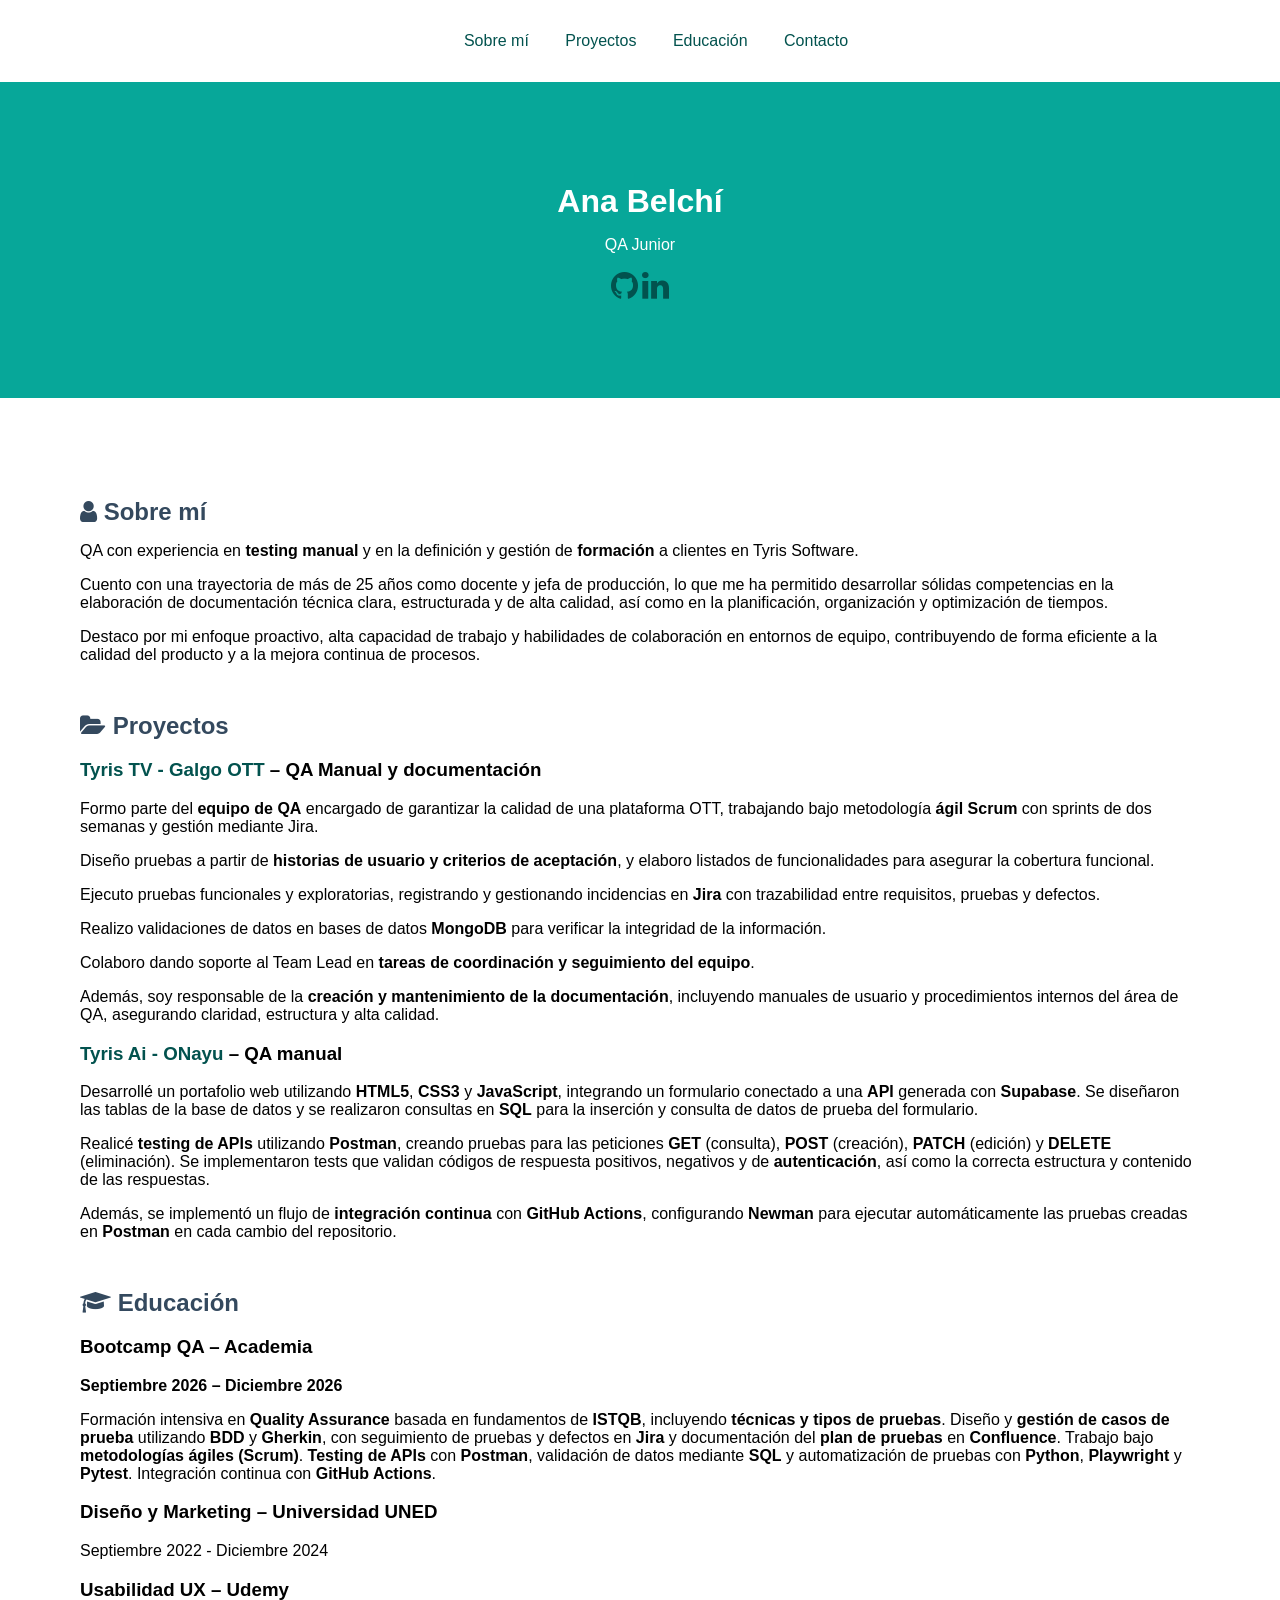
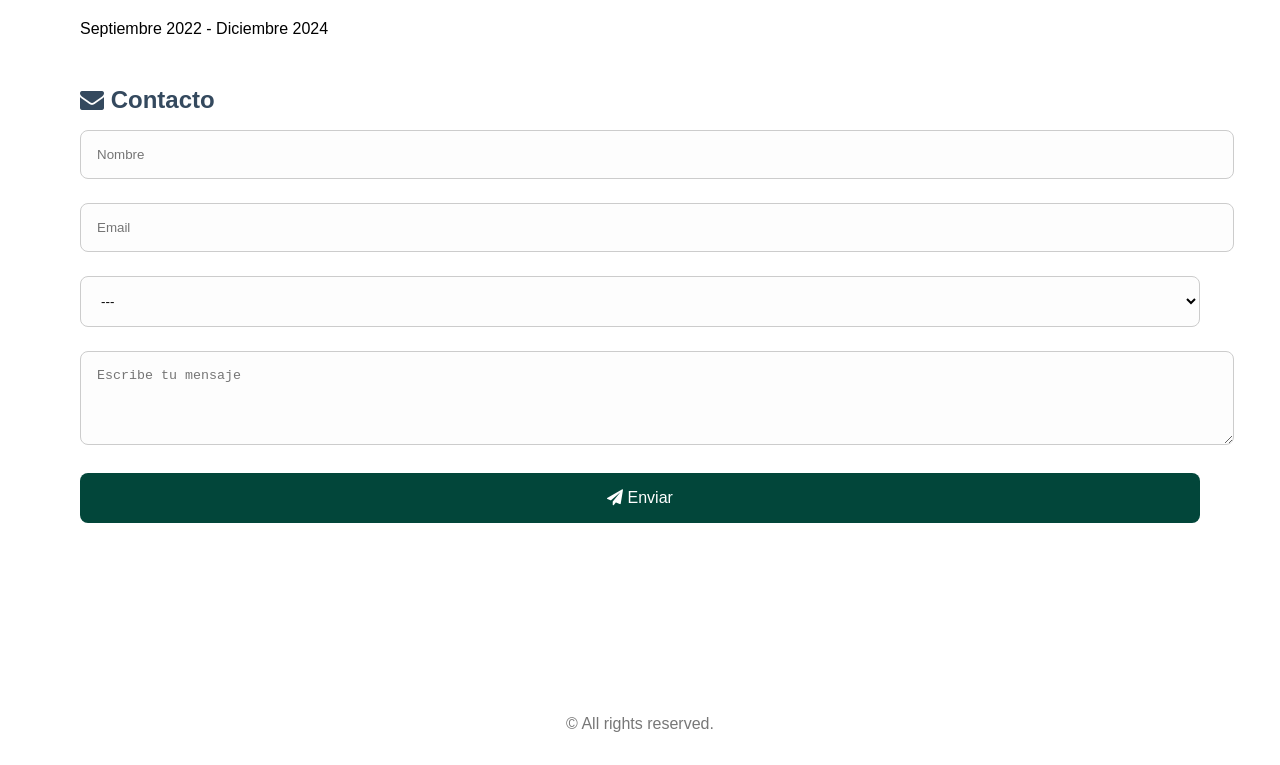
==== index.html @ bd47f377 "Modificación Proyectos TyrisTV Se cambian los textos de proyecto Tyris TV" ====
<!DOCTYPE html>
<html lang="es">

<head>
  <meta charset="UTF-8" />
  <meta name="viewport" content="width=device-width, initial-scale=1.0" />
  <meta name="description" content="Portfolio Ana Belchí QA" />
  <meta name="author" content="Ana Belchí" />
  <title>Ana Belchí | Portfolio</title>
  <link href="style.css" rel="stylesheet" />
  <!-- Importar Font Awesome para los iconos -->
  <link rel="stylesheet" href="https://cdnjs.cloudflare.com/ajax/libs/font-awesome/4.7.0/css/font-awesome.min.css" />
</head>

<body>
  <!-- Menú de navegación -->
  <nav>
    <ul>
      <li><a id="menusobremi" href="#sobremi">Sobre mí</a></li>
      <li><a id="menuproyectos" href="#proyectos">Proyectos</a></li>
      <li><a id="menueducacion" href="#educacion">Educación</a></li>
      <li><a id="menucontacto" href="#contacto">Contacto</a></li>
    </ul>
  </nav>

  <!-- Encabezado -->
  <header>
    <h1 id="minombre">Ana Belchí</h1>
    <p id="titulo">QA Junior</p>
    <p>
      <a id="linkgithub" href="https://github.com/AnaBelchiQAOrganization" title="GitHub" class="fa fa-github fa-2x"
        aria-label="GitHub"></a>
      <a id="linklinkedin" href="https://www.linkedin.com/in/ana-belch%C3%AD-50541218/" title="LinkedIn"
        class="fa fa-linkedin fa-2x" aria-label="LinkedIn"></a>
    </p>
  </header>

  <!-- Contenido principal -->
  <main>
    <section id="sobremi">
      <h2 id="titulosobremi">
        <i class="fa fa-user"></i> Sobre mí
      </h2>
      <p>
        QA con experiencia en <strong>testing manual</strong> y en la definición y
        gestión de <strong>formación</strong> a clientes en Tyris Software.
      </p>

      <p>
        Cuento con una trayectoria de más de 25 años como docente y jefa de producción,
        lo que me ha permitido desarrollar sólidas competencias en la elaboración de
        documentación técnica clara, estructurada y de alta calidad, así como en la
        planificación, organización y optimización de tiempos.
      </p>

      <p>
        Destaco por mi enfoque proactivo, alta capacidad de trabajo y habilidades
        de colaboración en entornos de equipo, contribuyendo de forma eficiente a la
        calidad del producto y a la mejora continua de procesos.
      </p>

    </section>

    <section id="proyectos">
      <h2 id="tituloproyectos">
        <i class="fa fa-folder-open"></i> Proyectos
      </h2>

      <h3>
        <a id="linkproyectoapi" href="https://yourwebsite.com" target="_blank">Tyris TV - Galgo OTT</a>
        – QA Manual y documentación
      </h3>
      <p>
        Formo parte del <strong>equipo de QA</strong> encargado de garantizar la calidad de una plataforma OTT,
        trabajando bajo metodología <strong>ágil Scrum</strong> con sprints de dos semanas y gestión mediante Jira.
      </p>

      <p>
        Diseño pruebas a partir de <strong>historias de usuario y criterios de aceptación</strong>, y elaboro listados
        de funcionalidades para asegurar la cobertura funcional.
      </p>

      <p>
        Ejecuto pruebas funcionales y exploratorias, registrando y gestionando incidencias en <strong>Jira</strong>
        con trazabilidad entre requisitos, pruebas y defectos.
      </p>

      <p>
        Realizo validaciones de datos en bases de datos <strong>MongoDB</strong> para verificar la integridad de la información.
      </p>

      <p>
        Colaboro dando soporte al Team Lead en <strong>tareas de coordinación y seguimiento del equipo</strong>.
      </p>

      <p>
        Además, soy responsable de la <strong>creación y mantenimiento de la documentación</strong>, incluyendo manuales 
        de usuario y procedimientos internos del área de QA, asegurando claridad, estructura y alta calidad.
      </p>
      <h3>
        <a id="linkproyectoportafolio" href="https://yourwebsite.com">Tyris Ai - ONayu</a>
        – QA manual
      </h3>
      <p>
        Desarrollé un portafolio web utilizando <strong>HTML5</strong>, <strong>CSS3</strong> y
        <strong>JavaScript</strong>, integrando un formulario conectado a una
        <strong>API</strong> generada con <strong>Supabase</strong>. Se diseñaron las tablas
        de la base de datos y se realizaron consultas en <strong>SQL</strong> para la
        inserción y consulta de datos de prueba del formulario.
      </p>

      <p>
        Realicé <strong>testing de APIs</strong> utilizando <strong>Postman</strong>, creando
        pruebas para las peticiones <strong>GET</strong> (consulta),
        <strong>POST</strong> (creación), <strong>PATCH</strong> (edición) y
        <strong>DELETE</strong> (eliminación). Se implementaron tests que validan códigos de
        respuesta positivos, negativos y de <strong>autenticación</strong>, así como la
        correcta estructura y contenido de las respuestas.
      </p>

      <p>
        Además, se implementó un flujo de <strong>integración continua</strong> con
        <strong>GitHub Actions</strong>, configurando <strong>Newman</strong> para ejecutar
        automáticamente las pruebas creadas en <strong>Postman</strong> en cada cambio del
        repositorio.
      </p>

    </section>

    <section id="educacion">
      <h2 id="tituloeducacion">
        <i class="fa fa-graduation-cap"></i> Educación
      </h2>

      <h3>Bootcamp QA – Academia</h3>
      <p><strong>Septiembre 2026 – Diciembre 2026</strong></p>
      <p>
        Formación intensiva en <strong>Quality Assurance</strong> basada en fundamentos de
        <strong>ISTQB</strong>, incluyendo <strong>técnicas y tipos de pruebas</strong>.
        Diseño y <strong>gestión de casos de prueba</strong> utilizando
        <strong>BDD</strong> y <strong>Gherkin</strong>, con seguimiento de pruebas y defectos
        en <strong>Jira</strong> y documentación del <strong>plan de pruebas</strong> en
        <strong>Confluence</strong>. Trabajo bajo <strong>metodologías ágiles (Scrum)</strong>.
        <strong>Testing de APIs</strong> con <strong>Postman</strong>, validación de datos
        mediante <strong>SQL</strong> y automatización de pruebas con <strong>Python</strong>,
        <strong>Playwright</strong> y <strong>Pytest</strong>. Integración continua con
        <strong>GitHub Actions</strong>.
      </p>


      <h3>Diseño y Marketing – Universidad UNED</h3>
      <p>Septiembre 2022 - Diciembre 2024</p>

      <h3>Usabilidad UX – Udemy</h3>
      <p>Septiembre 2022 - Diciembre 2024</p>
    </section>

    <section id="contacto">
      <h2 id="titulocontacto">
        <i class="fa fa-envelope"></i> Contacto
      </h2>
      <form id="contactForm" onsubmit="return enviarFormulario(event)">
        <input id="nombre" type="text" placeholder="Nombre" />
        <input id="email" type="email" placeholder="Email" />
        <select id="asunto">
          <option value="">---</option>
          <option value="info">Información</option>
          <option value="job">Oferta Trabajo</option>
          <option value="other">Otro</option>
        </select>
        <textarea id="mensaje" rows="4" placeholder="Escribe tu mensaje"></textarea>
        <button id="enviar" type="submit">
          <i class="fa fa-paper-plane"></i> Enviar
        </button>
      </form>
      <p id="formMessage"></p>
    </section>
  </main>

  <!-- Pie de página -->
  <footer>
    <p>&copy; All rights reserved.</p>
  </footer>
</body>

<!-- JavaScript -->
<script src="script.js" defer></script>

</html>
---- style.css ----
body {
  font-family: Verdana, Arial, sans-serif;
  font-size: 1rem;
  color: black;
  margin: 0;
}

header {
  background-color: rgb(7, 167, 153);
  color: white;
  padding: 5rem;
  text-align: center;
}

main {
  padding: 5rem;
  text-align: left;
}

nav {
  text-align: center;
  width:100%;
  padding: 1rem;
}

nav ul {
  padding: 0;
  margin: 0;
    background-color: white;
  
}

nav ul li {
  display: inline-block;
  margin: 0rem;
  font-size: 1rem;
  padding: 1rem;
  border-radius: 0.5rem ;

}
/* Menú vertical en móvil */
@media (max-width: 768px) {
  nav ul li {
    display: block;
    margin: 0.8rem 0;
  }
}

h1 {
  font-size: 2rem;
  margin-bottom: 1rem;
}

p {
  font-size: 1rem;
  margin-bottom: 1rem;
}

a {
  color: #02524e;
  text-decoration: none;
}

a:hover {
  text-decoration: underline;
}

section {
  margin-bottom: 3rem;
}

h2 {
  font-size: 1.5rem;
  margin-bottom: 1rem;
  color: #34495e;
}

/* FORMULARIO */
form {
  width: 100%;
  font-size: 1rem;
}

input,
textarea,
select {
  width: 100%;
  padding: 1rem;
  margin-bottom: 1.5rem;
  border: 1px solid #ccc;
  border-radius: 0.5rem;
  background-color: #fdfdfd;
}

button {
  width: 100%;
  padding: 1rem;
  background-color: #02463a;
  color: white;
  border: none;
  border-radius: 0.5rem;
  font-size: 1rem;
}

footer {
  margin-top: 2rem;
  padding: 1rem;
  font-size: 0.9rem;
  color: #777;
  text-align: center;
}

table {
  width: 100%;
  border-collapse: collapse;
  table-layout: fixed; /* CLAVE */
  font-family: Arial, sans-serif;
}

th, td {
  border: 1px solid #ddd;
  padding: 6px;
  font-size: 14px;
  word-wrap: break-word;
  overflow-wrap: break-word;
}

thead {
  background-color: #f4f4f4;
}

/* Móvil */
@media (max-width: 768px) {
  th, td {
    font-size: 12px;
    padding: 4px;
  }
}
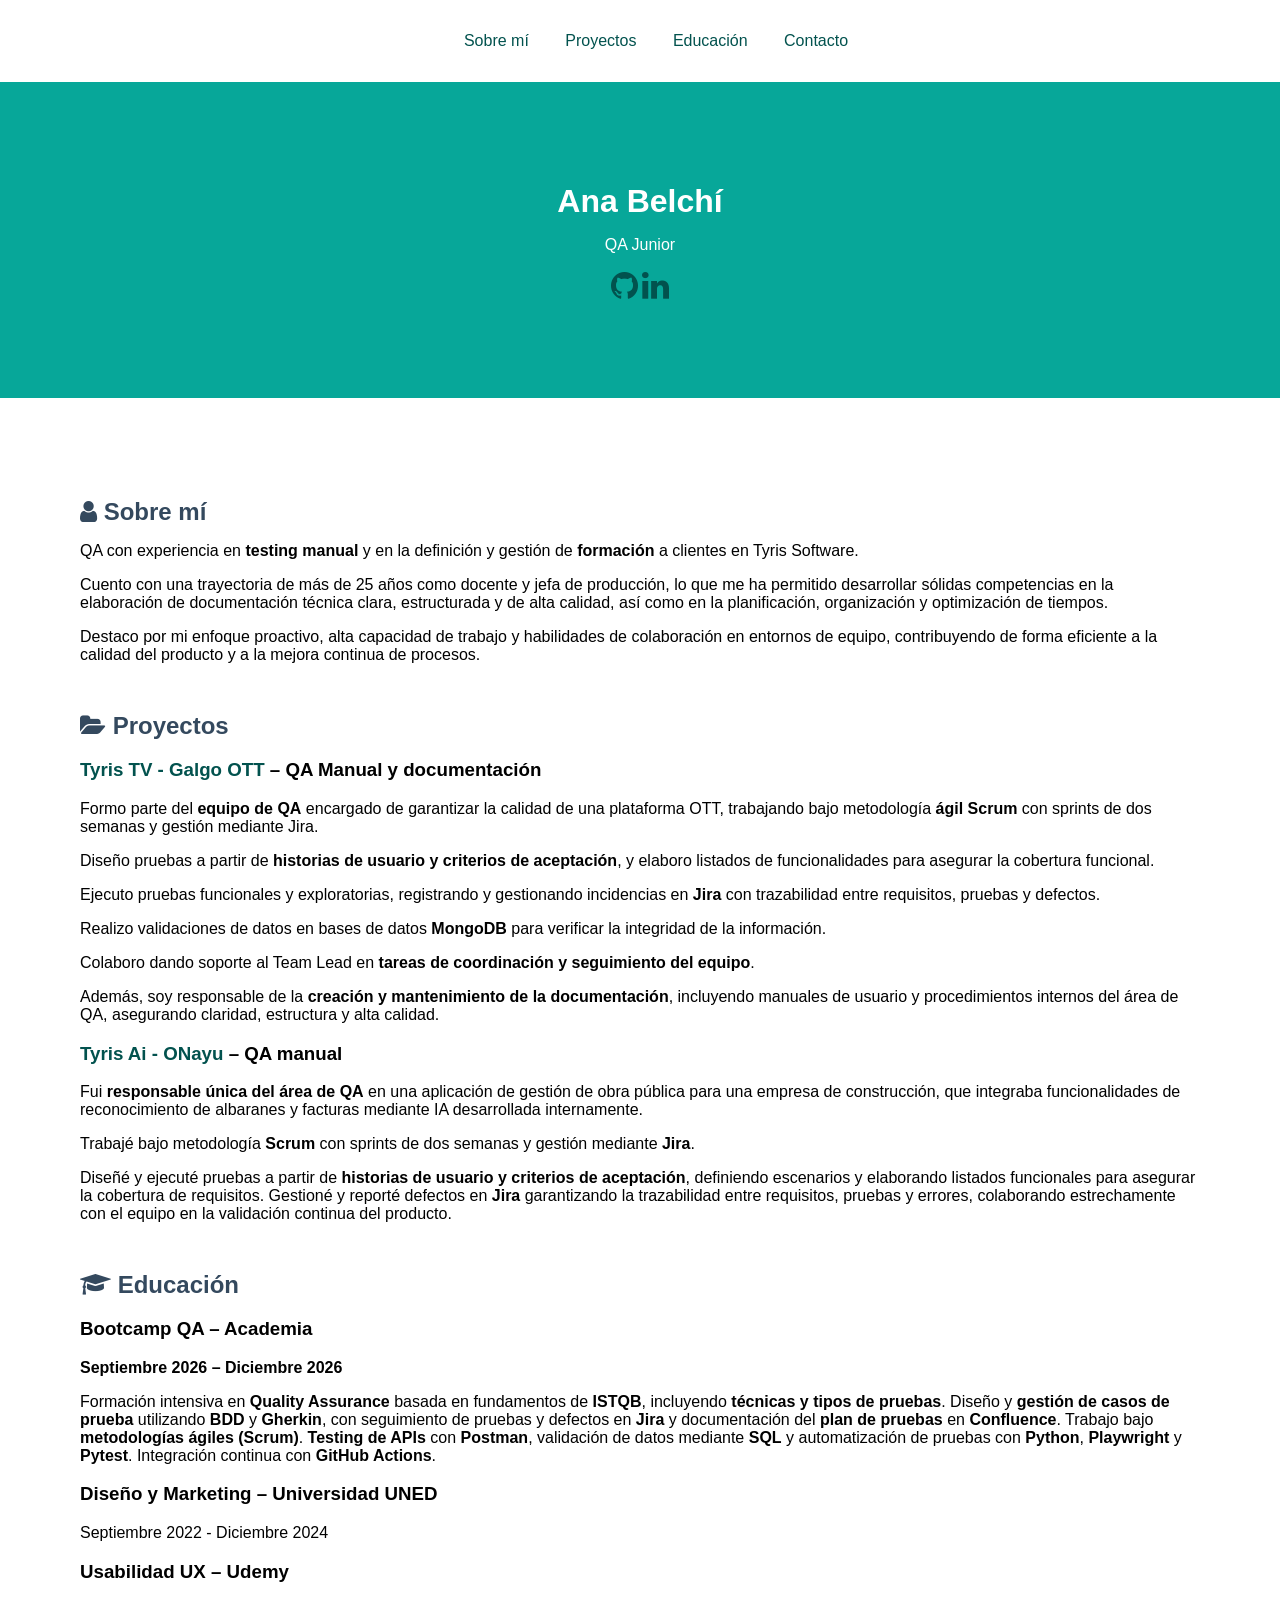
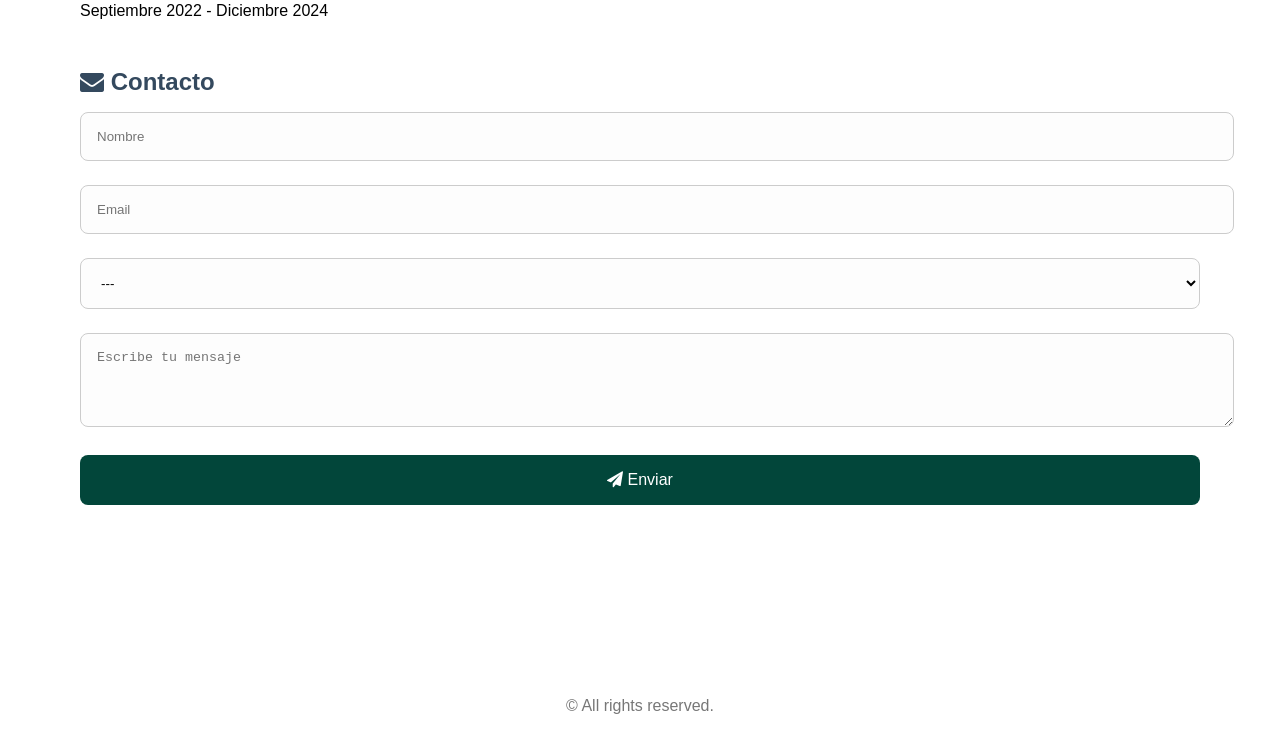
==== commit 98e10616: "Modificación del proyecto Tyris AI Se han añadido los textos al proyecto de Tyris AI" ====
--- a/index.html
+++ b/index.html
@@ -86,7 +86,8 @@
       </p>
 
       <p>
-        Realizo validaciones de datos en bases de datos <strong>MongoDB</strong> para verificar la integridad de la información.
+        Realizo validaciones de datos en bases de datos <strong>MongoDB</strong> para verificar la integridad de la
+        información.
       </p>
 
       <p>
@@ -94,7 +95,7 @@
       </p>
 
       <p>
-        Además, soy responsable de la <strong>creación y mantenimiento de la documentación</strong>, incluyendo manuales 
+        Además, soy responsable de la <strong>creación y mantenimiento de la documentación</strong>, incluyendo manuales
         de usuario y procedimientos internos del área de QA, asegurando claridad, estructura y alta calidad.
       </p>
       <h3>
@@ -102,27 +103,21 @@
         – QA manual
       </h3>
       <p>
-        Desarrollé un portafolio web utilizando <strong>HTML5</strong>, <strong>CSS3</strong> y
-        <strong>JavaScript</strong>, integrando un formulario conectado a una
-        <strong>API</strong> generada con <strong>Supabase</strong>. Se diseñaron las tablas
-        de la base de datos y se realizaron consultas en <strong>SQL</strong> para la
-        inserción y consulta de datos de prueba del formulario.
+        Fui <strong>responsable única del área de QA</strong> en una aplicación de gestión de obra
+        pública para una empresa de construcción, que integraba funcionalidades de reconocimiento de
+        albaranes y facturas mediante IA desarrollada internamente.
       </p>
 
       <p>
-        Realicé <strong>testing de APIs</strong> utilizando <strong>Postman</strong>, creando
-        pruebas para las peticiones <strong>GET</strong> (consulta),
-        <strong>POST</strong> (creación), <strong>PATCH</strong> (edición) y
-        <strong>DELETE</strong> (eliminación). Se implementaron tests que validan códigos de
-        respuesta positivos, negativos y de <strong>autenticación</strong>, así como la
-        correcta estructura y contenido de las respuestas.
+        Trabajé bajo metodología <strong>Scrum</strong> con sprints de dos semanas y gestión mediante
+        <strong>Jira</strong>.
       </p>
 
       <p>
-        Además, se implementó un flujo de <strong>integración continua</strong> con
-        <strong>GitHub Actions</strong>, configurando <strong>Newman</strong> para ejecutar
-        automáticamente las pruebas creadas en <strong>Postman</strong> en cada cambio del
-        repositorio.
+        Diseñé y ejecuté pruebas a partir de <strong>historias de usuario y criterios de aceptación</strong>,
+        definiendo escenarios y elaborando listados funcionales para asegurar la cobertura de requisitos.
+        Gestioné y reporté defectos en <strong>Jira</strong> garantizando la trazabilidad entre requisitos,
+        pruebas y errores, colaborando estrechamente con el equipo en la validación continua del producto.
       </p>
 
     </section>
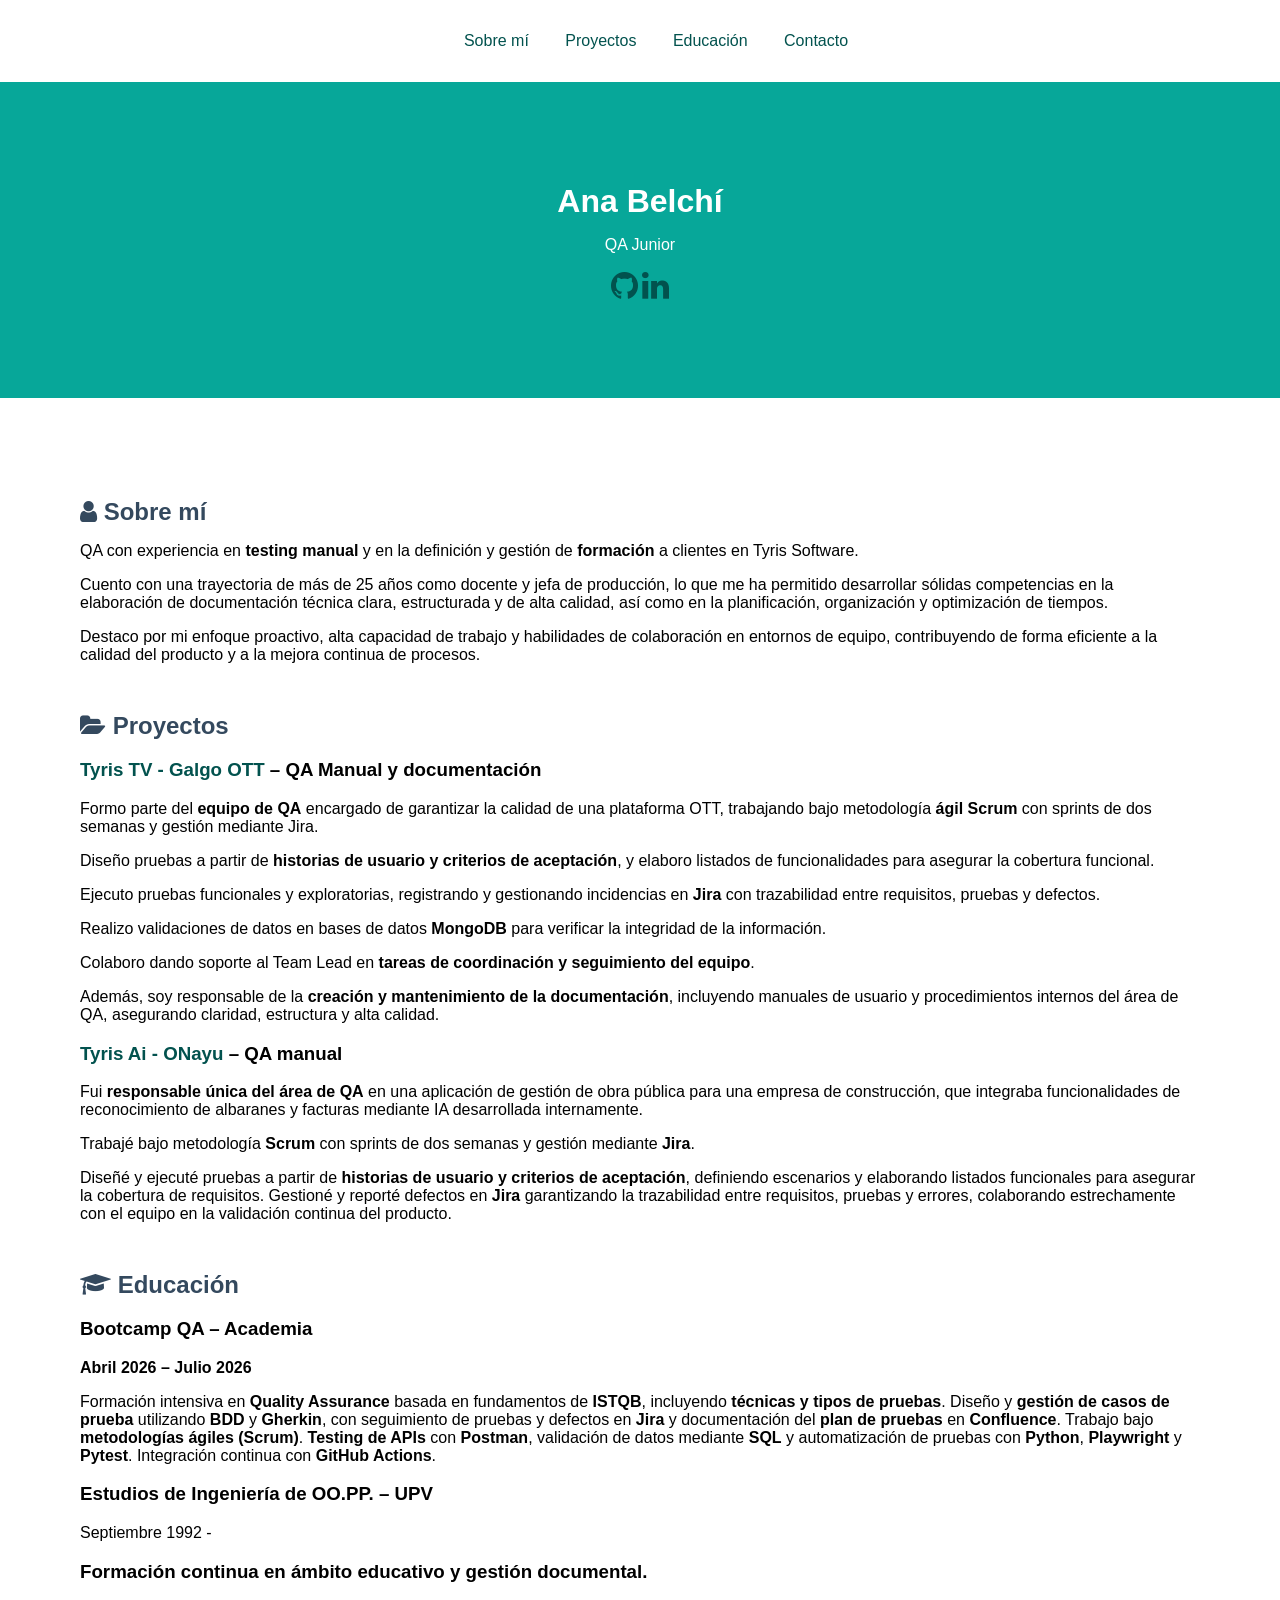
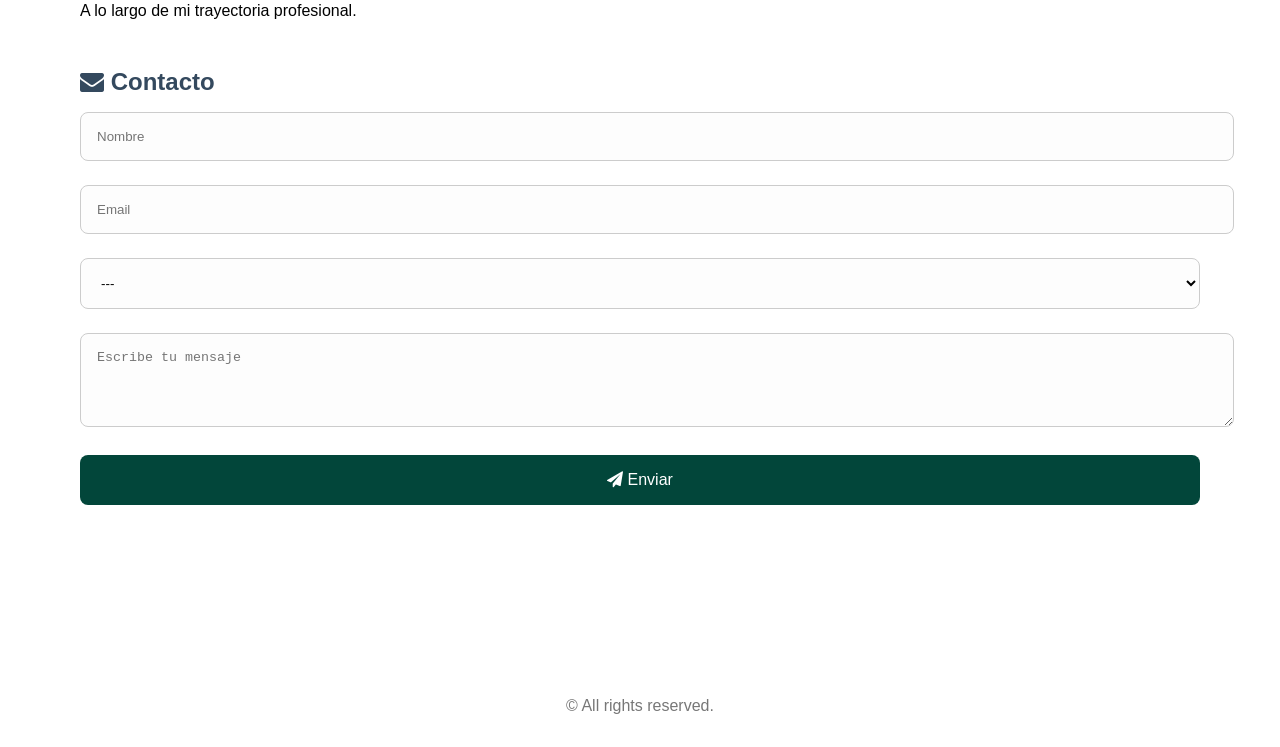
==== commit bd41f39d: "Modificada la sección Educación Se añaden los textos de las etapas formativas." ====
--- a/index.html
+++ b/index.html
@@ -128,7 +128,7 @@
       </h2>
 
       <h3>Bootcamp QA – Academia</h3>
-      <p><strong>Septiembre 2026 – Diciembre 2026</strong></p>
+      <p><strong>Abril 2026 – Julio 2026</strong></p>
       <p>
         Formación intensiva en <strong>Quality Assurance</strong> basada en fundamentos de
         <strong>ISTQB</strong>, incluyendo <strong>técnicas y tipos de pruebas</strong>.
@@ -143,11 +143,11 @@
       </p>
 
 
-      <h3>Diseño y Marketing – Universidad UNED</h3>
-      <p>Septiembre 2022 - Diciembre 2024</p>
+      <h3>Estudios de Ingeniería de OO.PP. – UPV</h3>
+      <p>Septiembre 1992 - </p>
 
-      <h3>Usabilidad UX – Udemy</h3>
-      <p>Septiembre 2022 - Diciembre 2024</p>
+      <h3>Formación continua en ámbito educativo y gestión documental.</h3>
+      <p>A lo largo de mi trayectoria profesional.</p>
     </section>
 
     <section id="contacto">
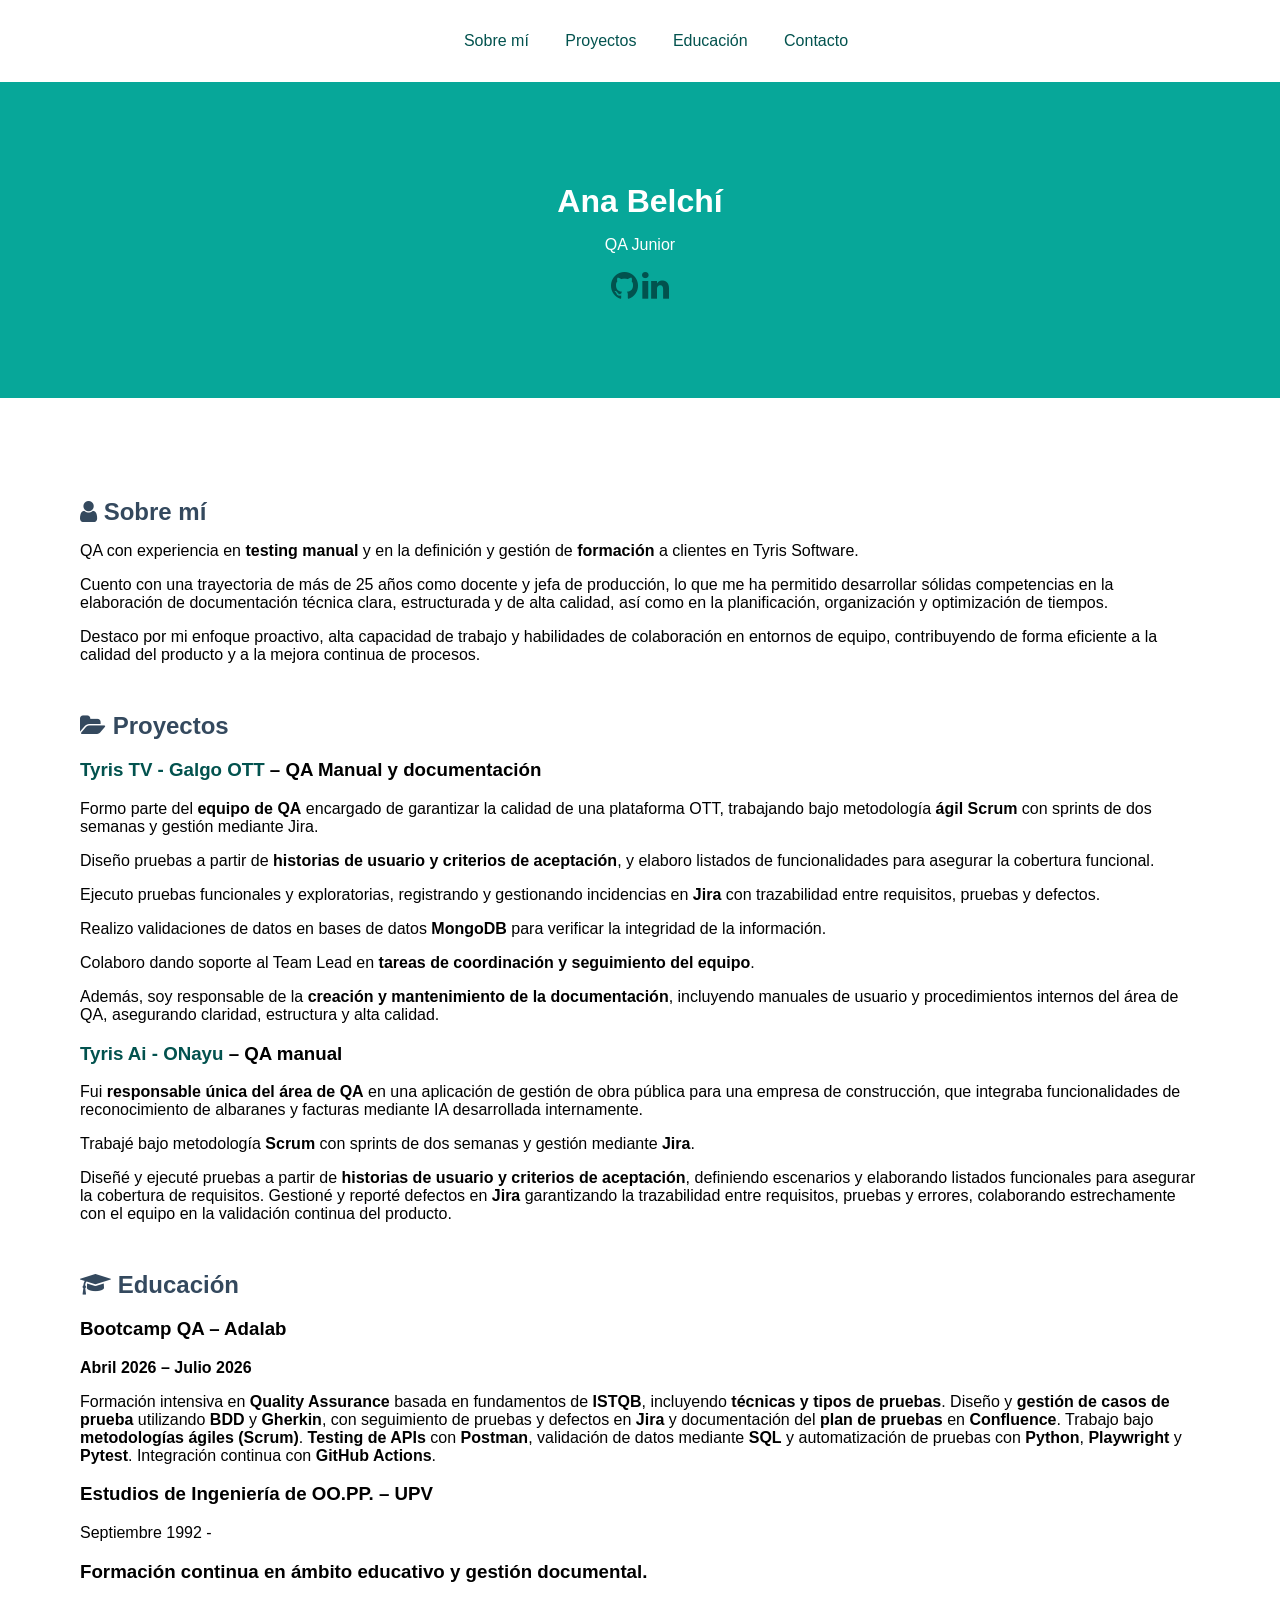
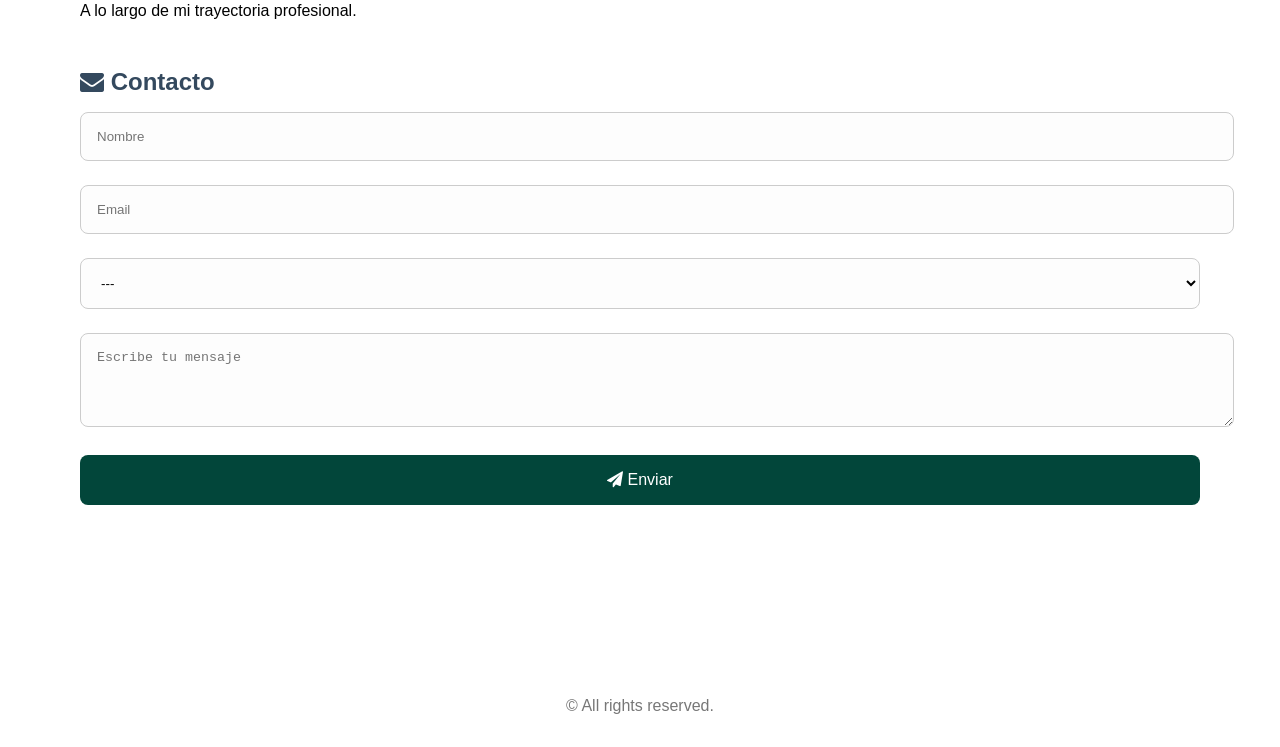
==== commit f1b4873a: "Modificación de enlaces. Se añaden los enlaces a los proyectos" ====
--- a/index.html
+++ b/index.html
@@ -67,7 +67,7 @@
       </h2>
 
       <h3>
-        <a id="linkproyectoapi" href="https://yourwebsite.com" target="_blank">Tyris TV - Galgo OTT</a>
+        <a id="linkproyectogalgo" href="https://galgo.tv" target="_blank">Tyris TV - Galgo OTT</a>
         – QA Manual y documentación
       </h3>
       <p>
@@ -99,7 +99,7 @@
         de usuario y procedimientos internos del área de QA, asegurando claridad, estructura y alta calidad.
       </p>
       <h3>
-        <a id="linkproyectoportafolio" href="https://yourwebsite.com">Tyris Ai - ONayu</a>
+        <a id="linkproyectoonayu" href="https://tyris.ai">Tyris Ai - ONayu</a>
         – QA manual
       </h3>
       <p>
@@ -127,7 +127,7 @@
         <i class="fa fa-graduation-cap"></i> Educación
       </h2>
 
-      <h3>Bootcamp QA – Academia</h3>
+      <h3>Bootcamp QA – Adalab</h3>
       <p><strong>Abril 2026 – Julio 2026</strong></p>
       <p>
         Formación intensiva en <strong>Quality Assurance</strong> basada en fundamentos de
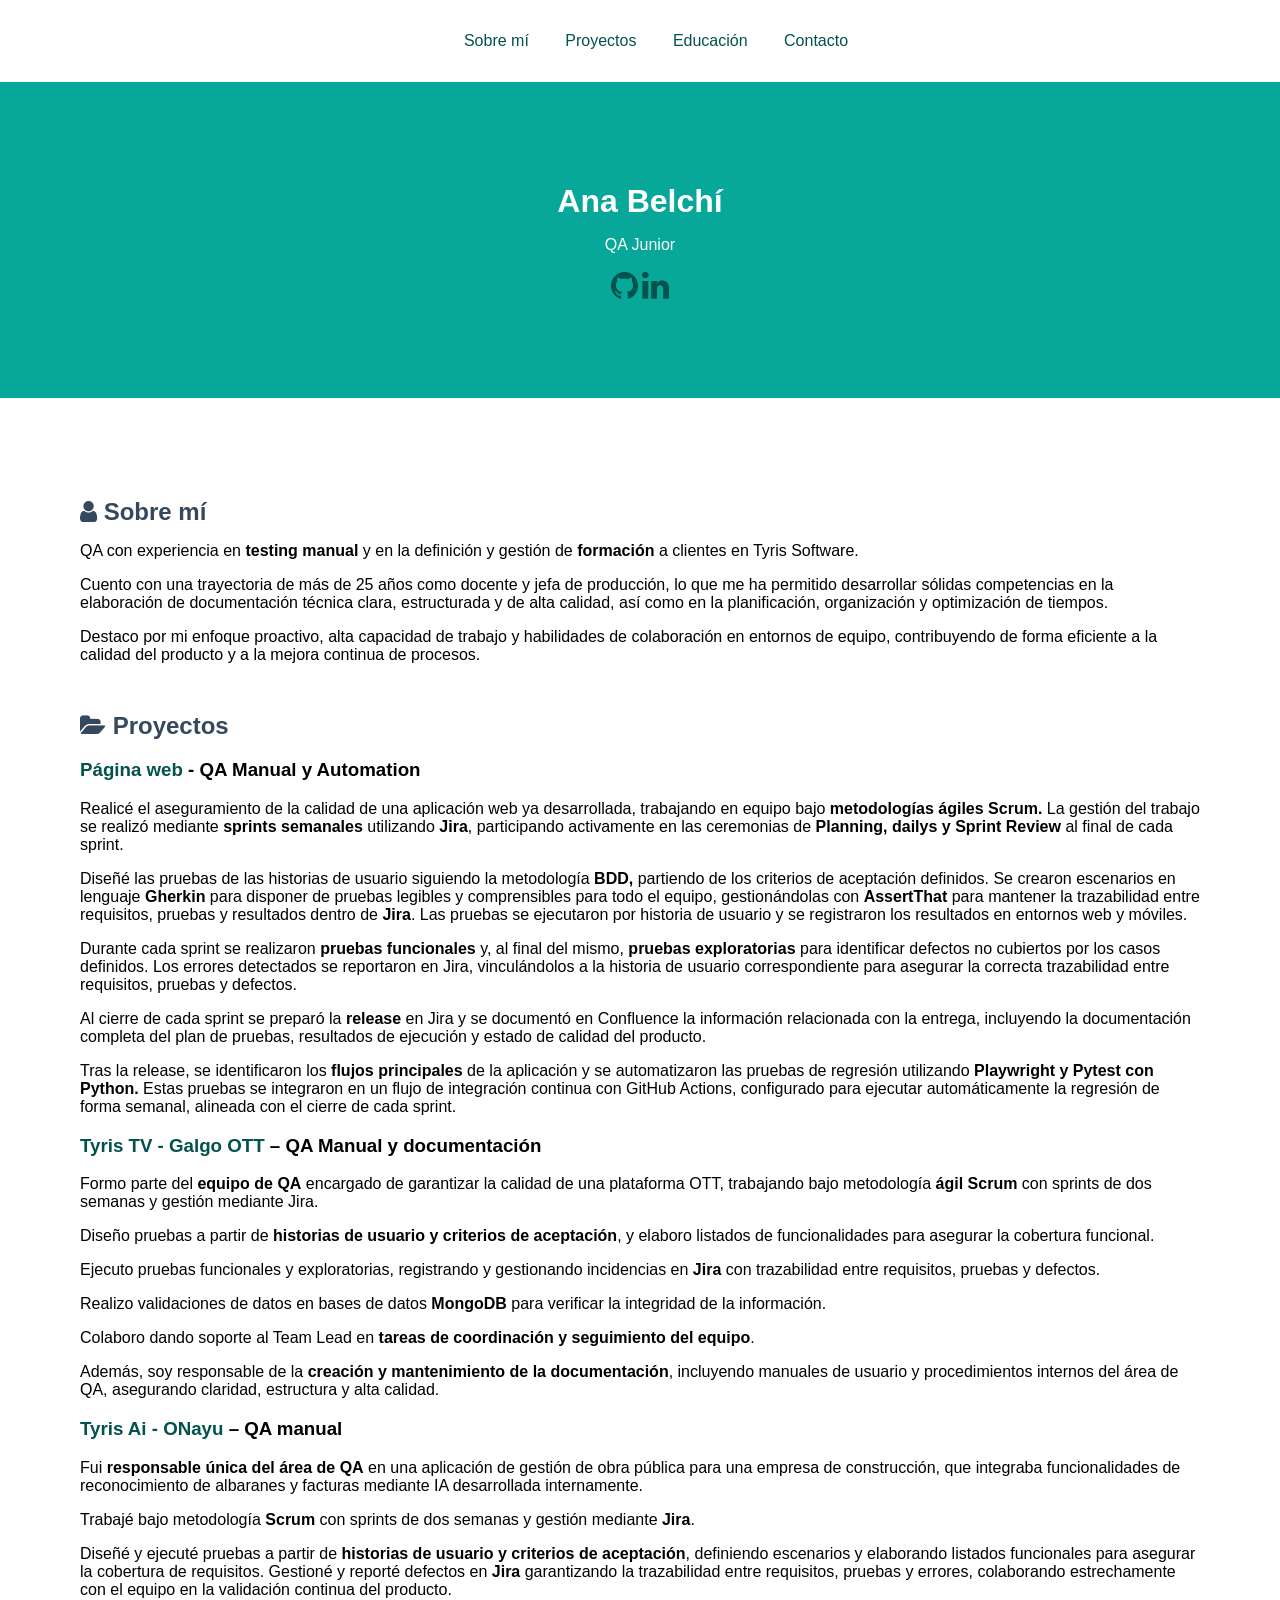
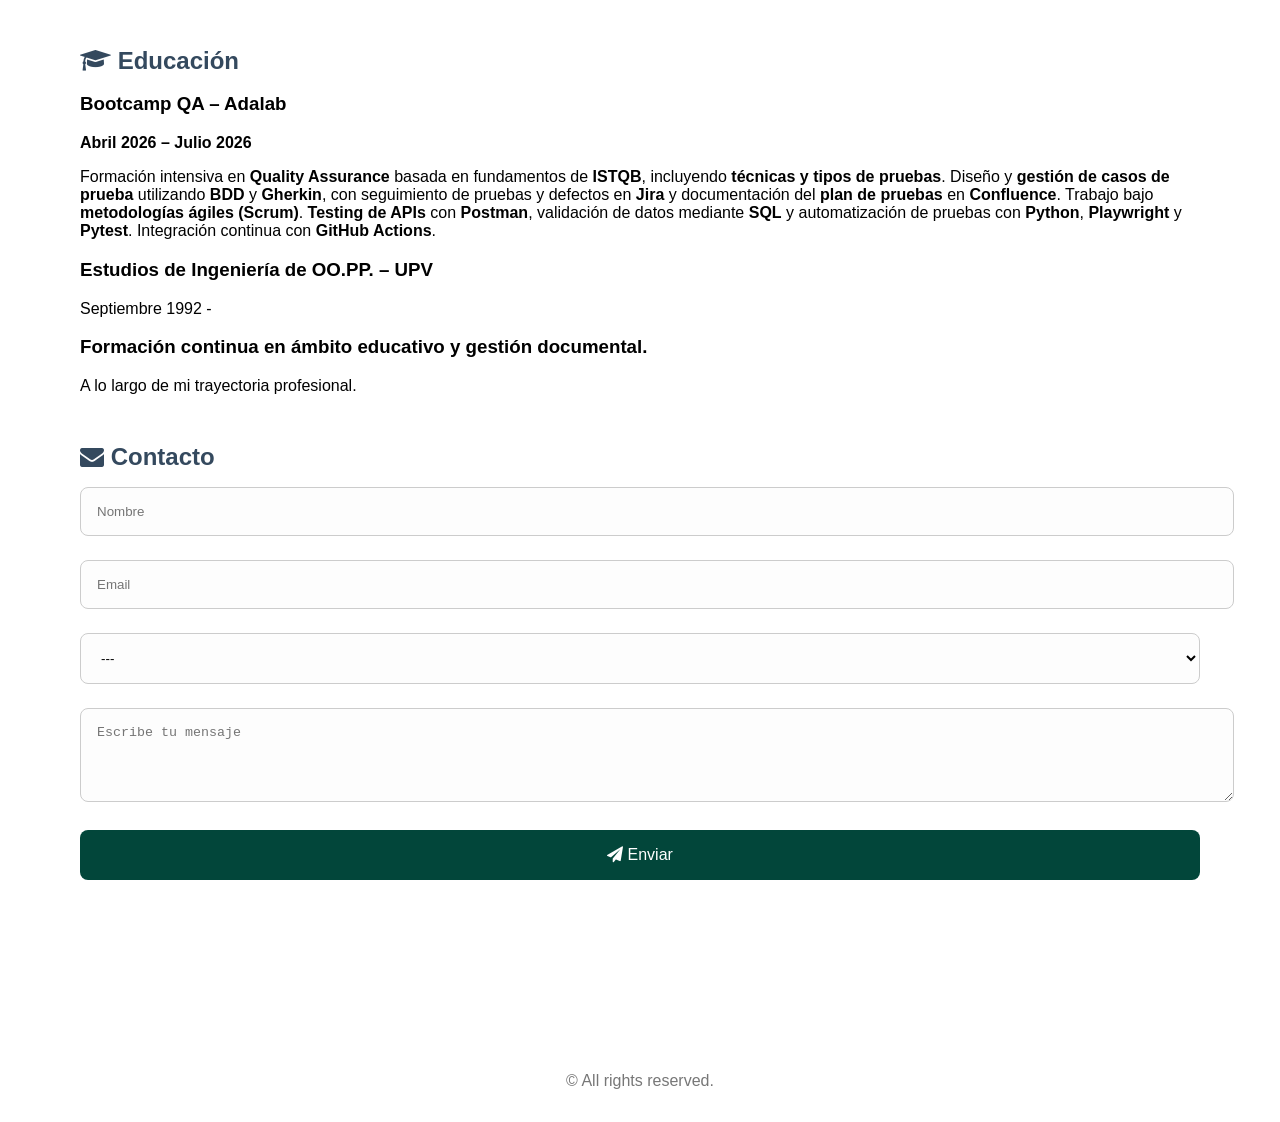
==== commit 73f3cd87: "Añadida la sección de página web Añadimos la web del proyecto de QA y los datos" ====
--- a/index.html
+++ b/index.html
@@ -65,6 +65,53 @@
       <h2 id="tituloproyectos">
         <i class="fa fa-folder-open"></i> Proyectos
       </h2>
+
+      <h3>
+        <a id="linkproyectopaginaweb" href="https://anabelchiqaorganization.github.io/porfolio-qa/"
+          target="_blank">Página web</a> - QA Manual y Automation
+      </h3>
+      <p>
+        Realicé el aseguramiento de la calidad de una aplicación web ya desarrollada, trabajando en equipo bajo
+        <strong>metodologías ágiles Scrum.</strong> La gestión del trabajo se realizó mediante <strong>sprints
+          semanales</strong> utilizando <strong>Jira</strong>,
+        participando activamente en las ceremonias de <strong> Planning, dailys y Sprint Review</strong> al final de
+        cada sprint.
+      </p>
+
+      <p>
+        Diseñé las pruebas de las historias de usuario siguiendo la metodología <strong>BDD,</strong> partiendo de los
+        criterios de aceptación definidos. Se crearon escenarios en lenguaje <strong>Gherkin</strong> para disponer de
+        pruebas
+        legibles y comprensibles para todo el equipo, gestionándolas con <strong>AssertThat</strong> para mantener la
+        trazabilidad
+        entre requisitos, pruebas y resultados dentro de <strong>Jira</strong>. Las pruebas se ejecutaron por historia
+        de usuario y se
+        registraron los resultados en entornos web y móviles.
+      </p>
+
+      <p>
+        Durante cada sprint se realizaron <strong>pruebas funcionales</strong> y, al final del mismo, <strong>pruebas
+          exploratorias</strong> para
+        identificar defectos no cubiertos por los casos definidos. Los errores detectados se reportaron en Jira,
+        vinculándolos a la historia de usuario correspondiente para asegurar la correcta trazabilidad entre requisitos,
+        pruebas y defectos.
+      </p>
+
+      <p>
+        Al cierre de cada sprint se preparó la <strong>release</strong> en Jira y se documentó en Confluence la
+        información relacionada
+        con la entrega, incluyendo la documentación completa del plan de pruebas, resultados de ejecución y estado de
+        calidad del producto.
+      </p>
+
+      <p>
+        Tras la release, se identificaron los <strong>flujos principales</strong> de la aplicación y se automatizaron
+        las pruebas de
+        regresión utilizando <strong>Playwright y Pytest con Python.</strong> Estas pruebas se integraron en un flujo de
+        integración
+        continua con GitHub Actions, configurado para ejecutar automáticamente la regresión de forma semanal, alineada
+        con el cierre de cada sprint.
+      </p>
 
       <h3>
         <a id="linkproyectogalgo" href="https://galgo.tv" target="_blank">Tyris TV - Galgo OTT</a>
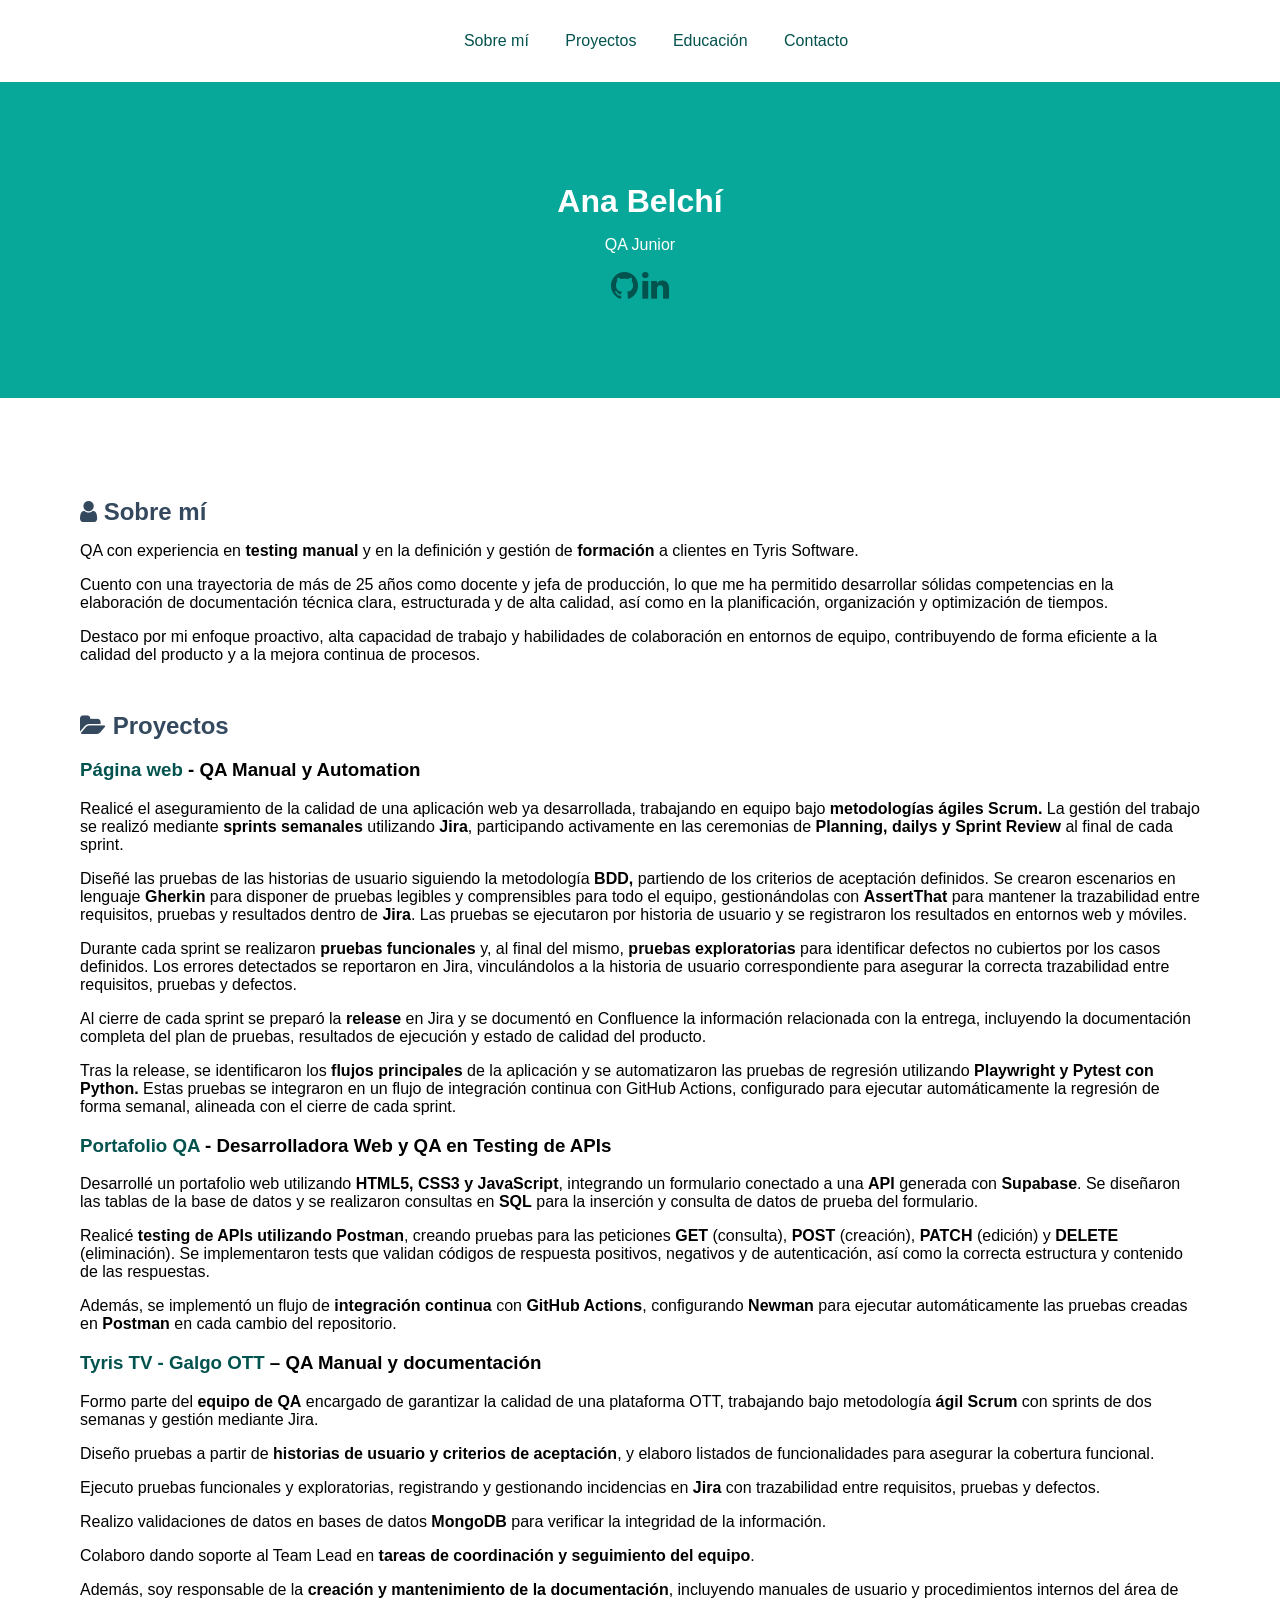
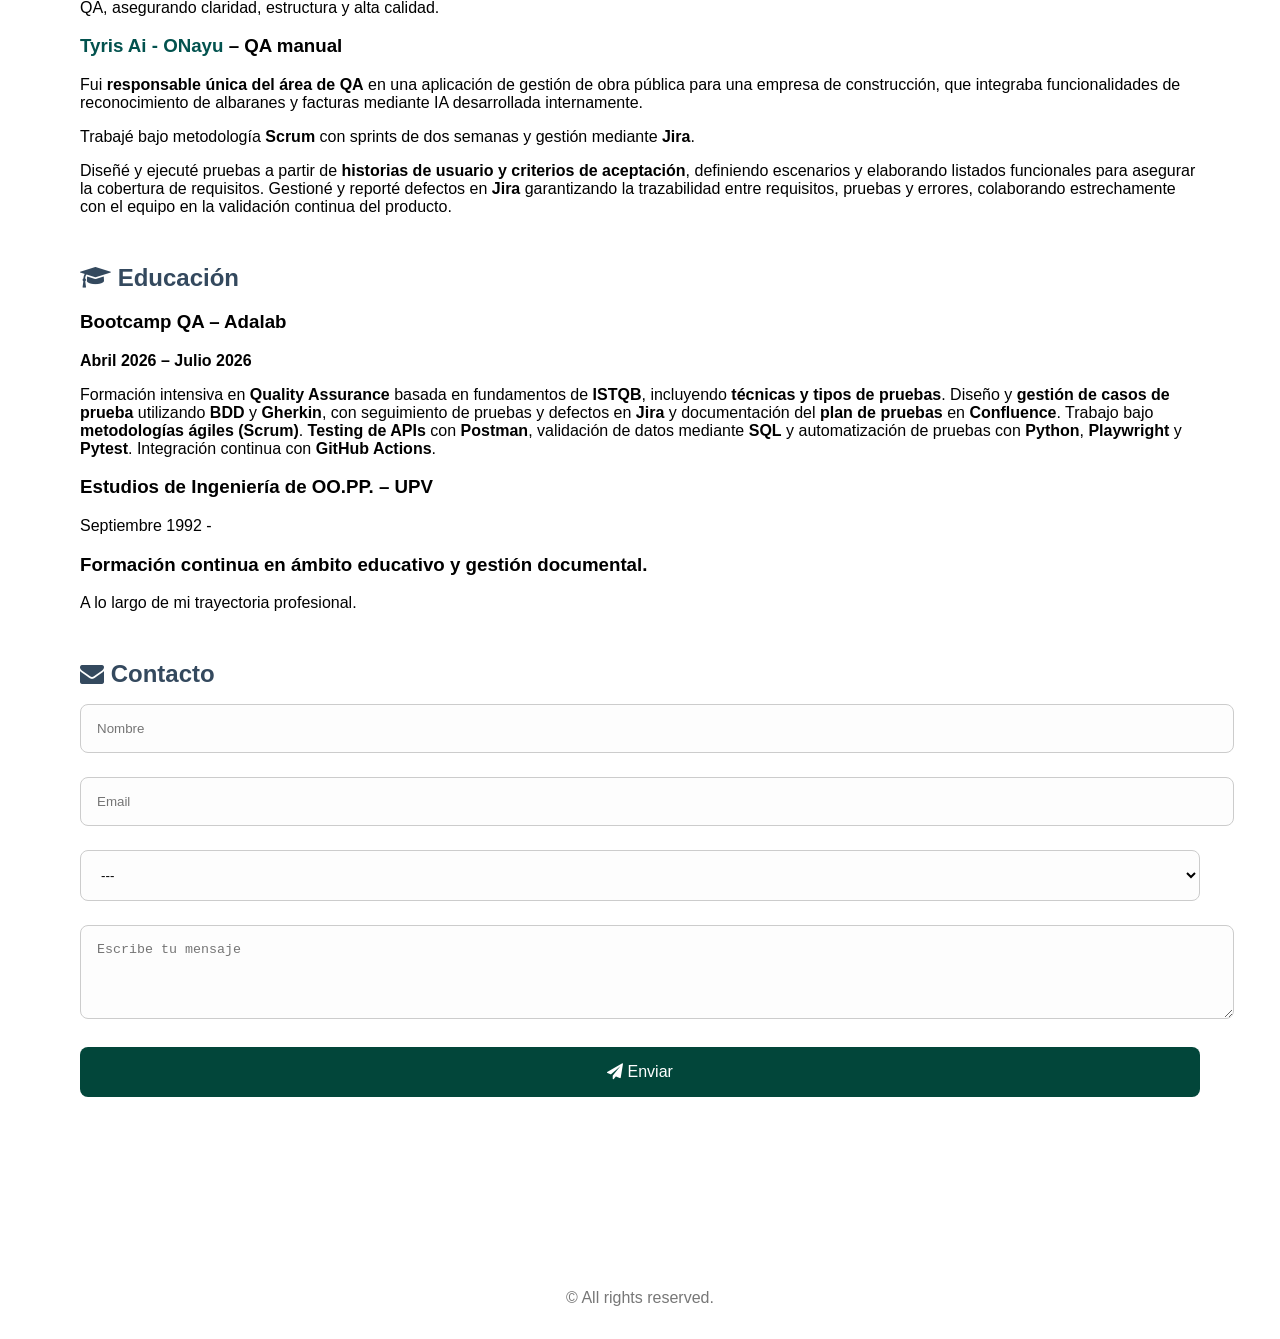
==== commit de57b6d0: "Añadida sección portfolio Textos y enlaces" ====
--- a/index.html
+++ b/index.html
@@ -111,6 +111,30 @@
         integración
         continua con GitHub Actions, configurado para ejecutar automáticamente la regresión de forma semanal, alineada
         con el cierre de cada sprint.
+      </p>
+
+      <h3>
+        <a id="linkproyectoportfolio" href="https://github.com/AnaBelchiQAOrganization/porfolio-qa"
+          target="_blank">Portafolio QA</a> - Desarrolladora Web y QA en Testing de APIs
+      </h3>
+
+      <p>
+        Desarrollé un portafolio web utilizando <strong>HTML5, CSS3 y JavaScript</strong>, integrando un formulario
+        conectado a una <strong>API</strong> generada con <strong>Supabase</strong>. Se diseñaron las tablas de la base
+        de datos y se realizaron consultas en
+        <strong>SQL</strong> para la inserción y consulta de datos de prueba del formulario.
+      </p>
+
+      <p>
+        Realicé <strong>testing de APIs utilizando Postman</strong>, creando pruebas para las peticiones
+        <strong>GET</strong> (consulta), <strong>POST</strong> (creación), <strong>PATCH</strong> (edición) y
+        <strong>DELETE</strong> (eliminación). Se implementaron tests que validan códigos de respuesta positivos,
+        negativos y de autenticación, así como la correcta estructura y contenido de las respuestas.
+      </p>
+
+      <p>
+        Además, se implementó un flujo de <strong>integración continua</strong> con <strong>GitHub Actions</strong>,
+        configurando <strong>Newman</strong> para ejecutar automáticamente las pruebas creadas en <strong>Postman</strong> en cada cambio del repositorio.
       </p>
 
       <h3>
